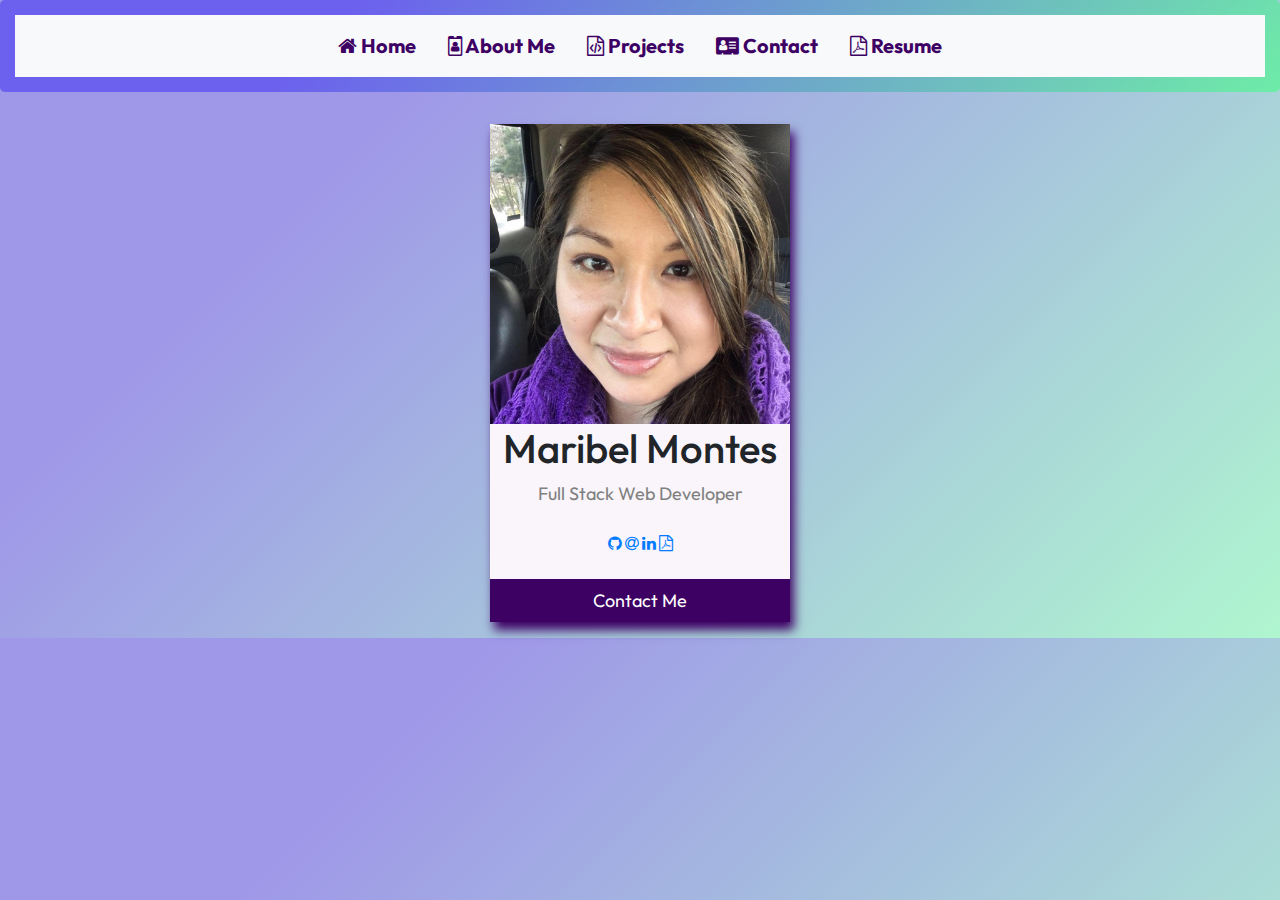
==== index.html @ 565d4271 "updated the index" ====
<!DOCTYPE html>
<html lang="en">
<head>
    <meta charset="UTF-8">
    <meta http-equiv="X-UA-Compatible" content="IE=edge">
    <meta name="viewport" content="width=device-width, initial-scale=1.0">
    <link rel="stylesheet" href="https://cdnjs.cloudflare.com/ajax/libs/twitter-bootstrap/4.5.0/css/bootstrap.min.css">
    <link href="https://fonts.googleapis.com/css2?family=Outfit&family=Sedgwick+Ave&display=swap" rel="stylesheet">
    <link rel="stylesheet" href="https://cdnjs.cloudflare.com/ajax/libs/font-awesome/4.7.0/css/font-awesome.min.css">
    <Link rel="stylesheet" type="text/css" href="./Assets/css/partial.css">
    <title>My Portafolio</title>
</head>
<body>
    <!-- Header of the page, will display 5 hyperlinks areas 
    about me, Works, projects, Conntact, Resume -->
    <header>
        <!-- Hyperlinks on the top of page will be conected to the portions displayed on the page-->
        <div class="jumbotron">
            <nav class="navbar bg-light justify-content-center">
                <div class="nav justify-content-center">
                    <a class="nav-link" href='./index.html'><i class="fa fa-home"></i> Home</a>
                    <a class="nav-link" href='./partial.html'><i class="fa fa-id-badge"></i> About Me</a>
                    <a class="nav-link" href='./projects.html'><i class="fa fa-file-code-o"></i> Projects</a>
                    <a class="nav-link" href="#contact-me-link"><i class="fa fa-address-card"></i> Contact</a>
                    <a class="nav-link" href="./Assets/pdf/Montes Maribel - Resume.pdf"><i class="fa fa-file-pdf-o"></i> Resume</a>
                </div>
            </nav>
        </div>
    </header>

    <main>
        <div class = "cardhome" >
            <img src="./Assets/pictures/Maribel.jpg" alt="picture of Maribel Montes" style="width:100%"/>
            <h1>Maribel Montes</h1>
            <p class="title">Full Stack Web Developer</p>
            <div style="margin: 24px 0;">
                <a href="https://github.com/MaryMD98"><i class="fa fa-github"></i></a> 
                <a href="mailto:maribel.montes4@gmail.com"><i class="fa fa-at"></i></a>  
                <a href="https://www.linkedin.com/in/maribel-montes-57375231/"><i class="fa fa-linkedin"></i></a>  
                <a href="#"><i class="fa fa-file-pdf-o"></i></a> 
            </div>
            <p><button>Contact Me</button></p>
        </div>

    </main>
</body>
</html>
---- Assets/css/partial.css ----
body{ 
    /* background: radial-gradient(circle,  #5680e9,  #5AB9EA, #84ceeb, #c1c8e4, #f8ceec, #a88beb, #8860d0,#37008f); */
    /* background: linear-gradient(45deg, #5680e9, #5AB9EA, #84ceeb, #c1c8e4, #f8ceec, #a88beb, #8860d0,#37008f); */
    /* background: linear-gradient(-45deg, #5680e9, #84ceeb, #5AB9EA, #c1c8e4, #8860d0); */
    /* background: linear-gradient(45deg, #FDFDFD, #DFCEE3, #736797, #C791AD, #9F6FA3, #B397C5, #8E6F84);     */
      
    background-color: #aff6cf; 
background-image: linear-gradient(315deg, #aff6cf 0%, #9f98e8 74%);

/* background-color: #5de6de;
background-image: linear-gradient(315deg, #5de6de 0%, #b58ecc 74%); */

/* background-color: #f8ceec;
background-image: linear-gradient(315deg, #f8ceec 0%, #a88beb 74%); */

/* background-color: #89d4cf;
background-image: linear-gradient(315deg, #89d4cf 0%, #6e45e1 74%); */

/* background-color: #923cb5;
background-image: linear-gradient(147deg, #923cb5 0%, #000000 74%);  */

}

.cardme {
    box-shadow: 4px 8px 10px 0 #3d0164;
    max-width: 300px;
    float:left;
    margin-left: 40px;
    margin-right: 20px;
    margin-top: 10px;
    margin-bottom: 20px;
    text-align: center;
    font-family: 'Outfit', arial;
    background: #f9f5fa;
}

.cardhome {
    box-shadow: 4px 8px 10px 0 #3d0164;
    max-width: 300px;
    margin: auto;
    text-align: center;
    font-family: 'Outfit', arial;
    background: #f9f5fa;
}

.title {
    color: grey;
    font-size: 18px;
}
  
button {
    border: none;
    outline: 0;
    display: inline-block;
    padding: 8px;
    color: white;
    background-color: #3d0164;
    text-align: center;
    cursor: pointer;
    width: 100%;
    font-size: 18px;
}
  
i:hover{
    color: #541283;
    opacity: 0.7;
}

.cardme a {
    text-decoration: none;
    font-size: 22px;
    color: black;
    padding-left: 5px;
    padding-right: 5px;
}
  
button:hover, a:hover {
    opacity: 0.7;
}

/* Navbar */
.jumbotron{
    padding: 15px;
    background-color: #aff6cf; 
    background-image: linear-gradient(315deg, #6eeca7 0%, #6c60ee 74%);
}

header nav a{
    margin:auto;
    font-size: 20px;
    color: #3d0164;
    font-weight: bold;
    font-family: 'Outfit', arial; /*'Sedgwick Ave', cursive;*/
}

header nav a:hover{
    color: #541283;
    opacity: 0.7;
}

/* about me box */
.aboutMEmsg{
    padding-top: 40px;
    padding-bottom: 20px;
}

.aboutMEmsg h2{
    margin-bottom: 20px;
    font-weight:bold;
}

.aboutMEmsg p{
    font-size: 14px;
    margin-bottom:10px;
}

.box-info{
    box-shadow: 4px 8px 10px 0 #3d0164;
    max-width: 800px;
    float: left; 
    margin-right: 40px;
    margin-left: 20px;
    margin-top: 10px;
    padding-left: 20px;
    display: flexbox;
    font-family: 'Outfit', sans-serif;
    background-color: #f9f5fa;
    color: #3d0164;
}

/*********start cards area  *******/
.card{
    border-style: solid;
    border-width: 1px;
    border-radius: 50px;
    /* padding: 5px; */
    flex: 0 0 200px;  
    transform: rotate(8deg);
    box-shadow: 10px 10px 5px #aaaaaa;
    margin: 20px;
}

.card img{
    max-width:100%;
    max-height:100%;    
}

.card:hover , .card:hover h4 {
    box-shadow: inset 0px 0px 8px #e1b2e2, 0 0 30px #dea3e0;
  }
/*********end cards area  *******/
/******* start of the projects and WORKS area *******/
#projects-link , #works-link{
    margin-left:5px;
    margin-bottom:2px;
    padding-bottom:5px;
    font-weight:bold;
}

.projects , .works{
    /* padding:5px; */
    margin:5px;
    font-family: 'Outfit', arial;
}

.projects a , .works a{
    margin-top: 5px;
    color:#330757;
}

.project a:hover , .works a:hover{
    color: #c8bbd1;
}
/******* end of the projects and WORKS area *******/
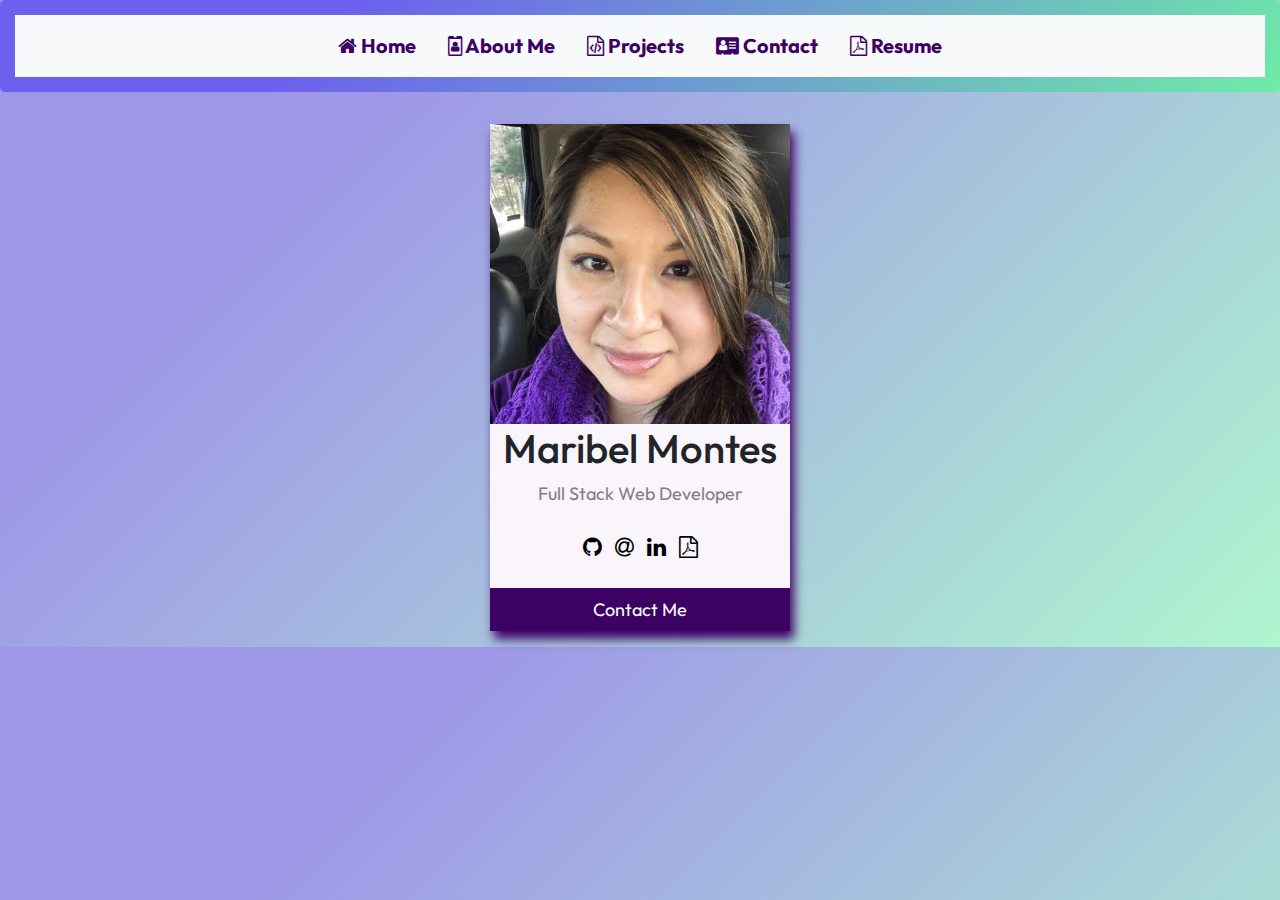
==== commit 0035d339: "added the resume page" ====
--- a/index.html
+++ b/index.html
@@ -22,7 +22,7 @@
                     <a class="nav-link" href='./partial.html'><i class="fa fa-id-badge"></i> About Me</a>
                     <a class="nav-link" href='./projects.html'><i class="fa fa-file-code-o"></i> Projects</a>
                     <a class="nav-link" href="#contact-me-link"><i class="fa fa-address-card"></i> Contact</a>
-                    <a class="nav-link" href="./Assets/pdf/Montes Maribel - Resume.pdf"><i class="fa fa-file-pdf-o"></i> Resume</a>
+                    <a class="nav-link" href='./resume.html'><i class="fa fa-file-pdf-o"></i> Resume</a>
                 </div>
             </nav>
         </div>
--- a/Assets/css/partial.css
+++ b/Assets/css/partial.css
@@ -66,7 +66,11 @@
     opacity: 0.7;
 }
 
-.cardme a {
+.cardme p {
+margin-bottom: 0px;
+}
+
+.cardme a , .cardhome a{
     text-decoration: none;
     font-size: 22px;
     color: black;
@@ -113,6 +117,12 @@
     font-size: 14px;
     margin-bottom:10px;
 }
+
+/* .aboutMEmsg i{
+    width: 200px;
+    height: 200px;
+    
+} */
 
 .box-info{
     box-shadow: 4px 8px 10px 0 #3d0164;
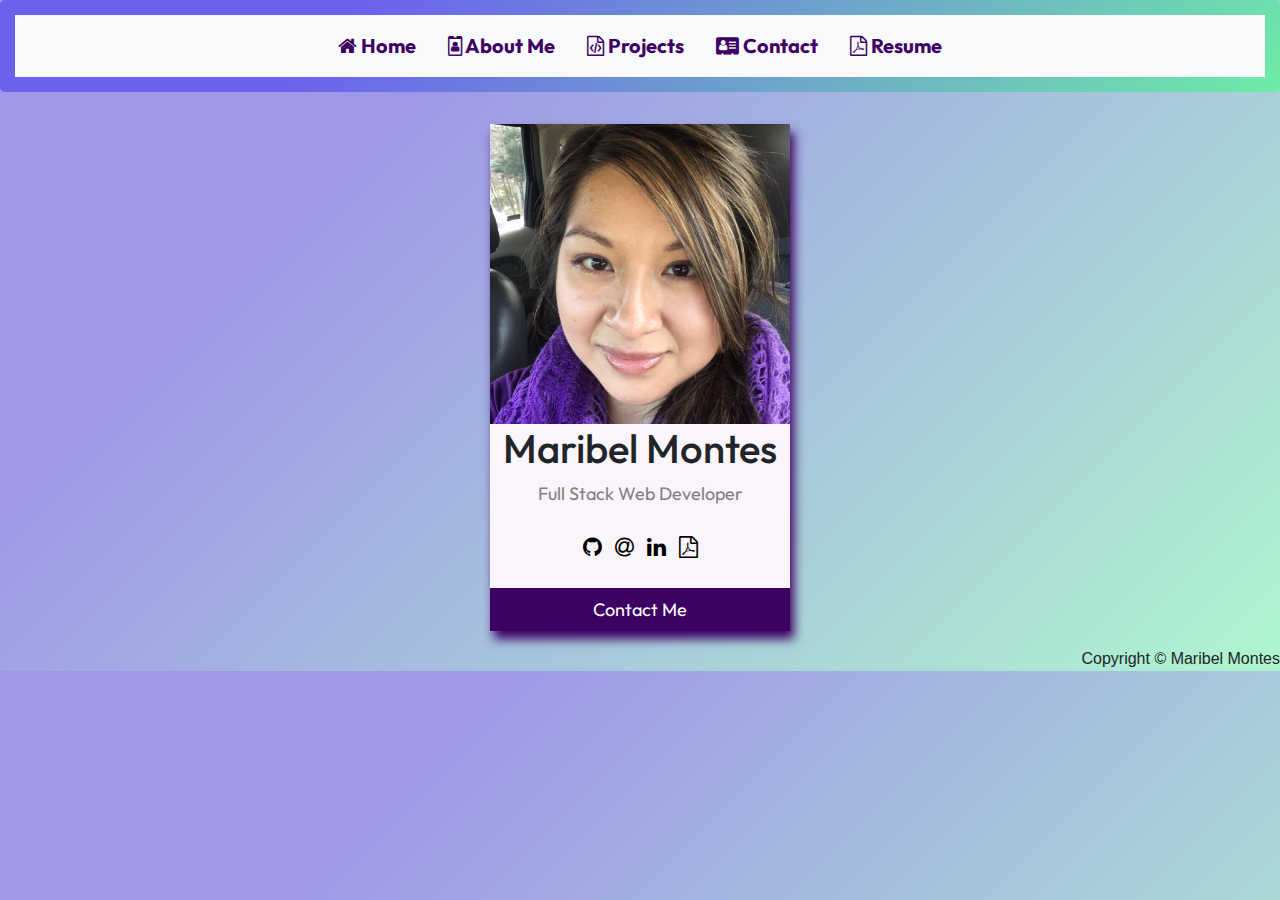
==== commit 924ffae5: "added the footer on the files" ====
--- a/index.html
+++ b/index.html
@@ -7,7 +7,7 @@
     <link rel="stylesheet" href="https://cdnjs.cloudflare.com/ajax/libs/twitter-bootstrap/4.5.0/css/bootstrap.min.css">
     <link href="https://fonts.googleapis.com/css2?family=Outfit&family=Sedgwick+Ave&display=swap" rel="stylesheet">
     <link rel="stylesheet" href="https://cdnjs.cloudflare.com/ajax/libs/font-awesome/4.7.0/css/font-awesome.min.css">
-    <Link rel="stylesheet" type="text/css" href="./Assets/css/partial.css">
+    <Link rel="stylesheet" type="text/css" href="./Assets/css/style.css">
     <title>My Portafolio</title>
 </head>
 <body>
@@ -21,7 +21,7 @@
                     <a class="nav-link" href='./index.html'><i class="fa fa-home"></i> Home</a>
                     <a class="nav-link" href='./partial.html'><i class="fa fa-id-badge"></i> About Me</a>
                     <a class="nav-link" href='./projects.html'><i class="fa fa-file-code-o"></i> Projects</a>
-                    <a class="nav-link" href="#contact-me-link"><i class="fa fa-address-card"></i> Contact</a>
+                    <a class="nav-link" href='./index.html'><i class="fa fa-address-card"></i> Contact</a>
                     <a class="nav-link" href='./resume.html'><i class="fa fa-file-pdf-o"></i> Resume</a>
                 </div>
             </nav>
@@ -29,19 +29,24 @@
     </header>
 
     <main>
+        <!-- profile card to display contact me info -->
         <div class = "cardhome" >
             <img src="./Assets/pictures/Maribel.jpg" alt="picture of Maribel Montes" style="width:100%"/>
             <h1>Maribel Montes</h1>
             <p class="title">Full Stack Web Developer</p>
             <div style="margin: 24px 0;">
-                <a href="https://github.com/MaryMD98"><i class="fa fa-github"></i></a> 
-                <a href="mailto:maribel.montes4@gmail.com"><i class="fa fa-at"></i></a>  
-                <a href="https://www.linkedin.com/in/maribel-montes-57375231/"><i class="fa fa-linkedin"></i></a>  
-                <a href="#"><i class="fa fa-file-pdf-o"></i></a> 
+                <a href="https://github.com/MaryMD98" target="_blank" rel="noopener noreferrer"><i class="fa fa-github"></i></a> 
+                <a href="mailto:maribel.montes4@gmail.com" ><i class="fa fa-at"></i></a>  
+                <a href="https://www.linkedin.com/in/maribel-montes-57375231/" target="_blank" rel="noopener noreferrer"><i class="fa fa-linkedin"></i></a>  
+                <a href="./Assets/pdf/Montes Maribel - Resume.pdf" target="_blank" rel="noopener noreferrer"><i class="fa fa-file-pdf-o"></i></a> 
             </div>
             <p><button>Contact Me</button></p>
         </div>
 
     </main>
+
+    <footer>
+        Copyright &copy; Maribel Montes
+    </footer>
 </body>
 </html>--- a/Assets/css/style.css
+++ b/Assets/css/style.css
@@ -0,0 +1,194 @@
+body{ 
+    /* background: radial-gradient(circle,  #5680e9,  #5AB9EA, #84ceeb, #c1c8e4, #f8ceec, #a88beb, #8860d0,#37008f); */
+    /* background: linear-gradient(45deg, #5680e9, #5AB9EA, #84ceeb, #c1c8e4, #f8ceec, #a88beb, #8860d0,#37008f); */
+    /* background: linear-gradient(-45deg, #5680e9, #84ceeb, #5AB9EA, #c1c8e4, #8860d0); */
+    /* background: linear-gradient(45deg, #FDFDFD, #DFCEE3, #736797, #C791AD, #9F6FA3, #B397C5, #8E6F84);     */
+      
+    background-color: #aff6cf; 
+background-image: linear-gradient(315deg, #aff6cf 0%, #9f98e8 74%);
+
+/* background-color: #5de6de;
+background-image: linear-gradient(315deg, #5de6de 0%, #b58ecc 74%); */
+
+/* background-color: #f8ceec;
+background-image: linear-gradient(315deg, #f8ceec 0%, #a88beb 74%); */
+
+/* background-color: #89d4cf;
+background-image: linear-gradient(315deg, #89d4cf 0%, #6e45e1 74%); */
+
+/* background-color: #923cb5;
+background-image: linear-gradient(147deg, #923cb5 0%, #000000 74%);  */
+
+}
+
+.cardme {
+    box-shadow: 4px 8px 10px 0 #3d0164;
+    max-width: 300px;
+    float:left;
+    margin-left: 40px;
+    margin-right: 20px;
+    margin-top: 10px;
+    margin-bottom: 20px;
+    text-align: center;
+    font-family: 'Outfit', arial;
+    background: #f9f5fa;
+}
+
+.cardhome {
+    box-shadow: 4px 8px 10px 0 #3d0164;
+    max-width: 300px;
+    margin: auto;
+    text-align: center;
+    font-family: 'Outfit', arial;
+    background: #f9f5fa;
+}
+
+.title {
+    color: grey;
+    font-size: 18px;
+}
+  
+button {
+    border: none;
+    outline: 0;
+    display: inline-block;
+    padding: 8px;
+    color: white;
+    background-color: #3d0164;
+    text-align: center;
+    cursor: pointer;
+    width: 100%;
+    font-size: 18px;
+}
+  
+i:hover{
+    color: #541283;
+    opacity: 0.7;
+}
+
+.cardme p {
+margin-bottom: 0px;
+}
+
+.cardme a , .cardhome a{
+    text-decoration: none;
+    font-size: 22px;
+    color: black;
+    padding-left: 5px;
+    padding-right: 5px;
+}
+  
+button:hover, a:hover {
+    opacity: 0.7;
+}
+
+/* Navbar */
+.jumbotron{
+    padding: 15px;
+    background-color: #aff6cf; 
+    background-image: linear-gradient(315deg, #6eeca7 0%, #6c60ee 74%);
+}
+
+header nav a{
+    margin:auto;
+    font-size: 20px;
+    color: #3d0164;
+    font-weight: bold;
+    font-family: 'Outfit', arial; /*'Sedgwick Ave', cursive;*/
+}
+
+header nav a:hover{
+    color: #541283;
+    opacity: 0.7;
+}
+
+/* about me box */
+.aboutMEmsg{
+    padding-top: 40px;
+    padding-bottom: 20px;
+}
+
+.aboutMEmsg h2{
+    margin-bottom: 20px;
+    font-weight:bold;
+}
+
+.aboutMEmsg p{
+    font-size: 14px;
+    margin-bottom:10px;
+}
+
+.box-info{
+    box-shadow: 4px 8px 10px 0 #3d0164;
+    max-width: 800px;
+    min-width: 300px;
+    float: left; 
+    margin-right: 40px;
+    margin-left: 20px;
+    margin-top: 10px;
+    padding-left: 20px;
+    display: flexbox;
+    font-family: 'Outfit', sans-serif;
+    background-color: #f9f5fa;
+    color: #3d0164;
+}
+
+.box-info a{
+    color: #3d0164;
+}
+
+/*********start cards area  *******/
+.card{
+    border-style: solid;
+    border-width: 1px;
+    border-radius: 50px;
+    width: 200px;
+    height: 250px;
+    /* padding: 5px; */
+    flex: 0 0 200px;  
+    transform: rotate(8deg);
+    box-shadow: 10px 10px 5px #aaaaaa;
+    margin: 20px;
+}
+
+.card img{
+    max-width:100%;
+    max-height:100%;    
+}
+
+.card:hover , .card:hover h4 {
+    box-shadow: inset 0px 0px 8px #e1b2e2, 0 0 30px #dea3e0;
+  }
+/*********end cards area  *******/
+/******* start of the projects and WORKS area *******/
+#projects-link , #works-link{
+    margin-left:5px;
+    margin-bottom:2px;
+    padding-bottom:5px;
+    font-weight:bold;
+}
+
+.projects , .works{
+    /* padding:5px; */
+    margin:5px;
+    font-family: 'Outfit', arial;
+}
+
+.projects a , .works a{
+    margin-top: 5px;
+    color:#330757;
+}
+
+.project a:hover , .works a:hover{
+    color: #c8bbd1;
+}
+/******* end of the projects and WORKS area *******/
+
+.downloadit{
+    margin-left: 20px;
+}
+
+/******* footer *******/
+footer{
+    float: right;
+}
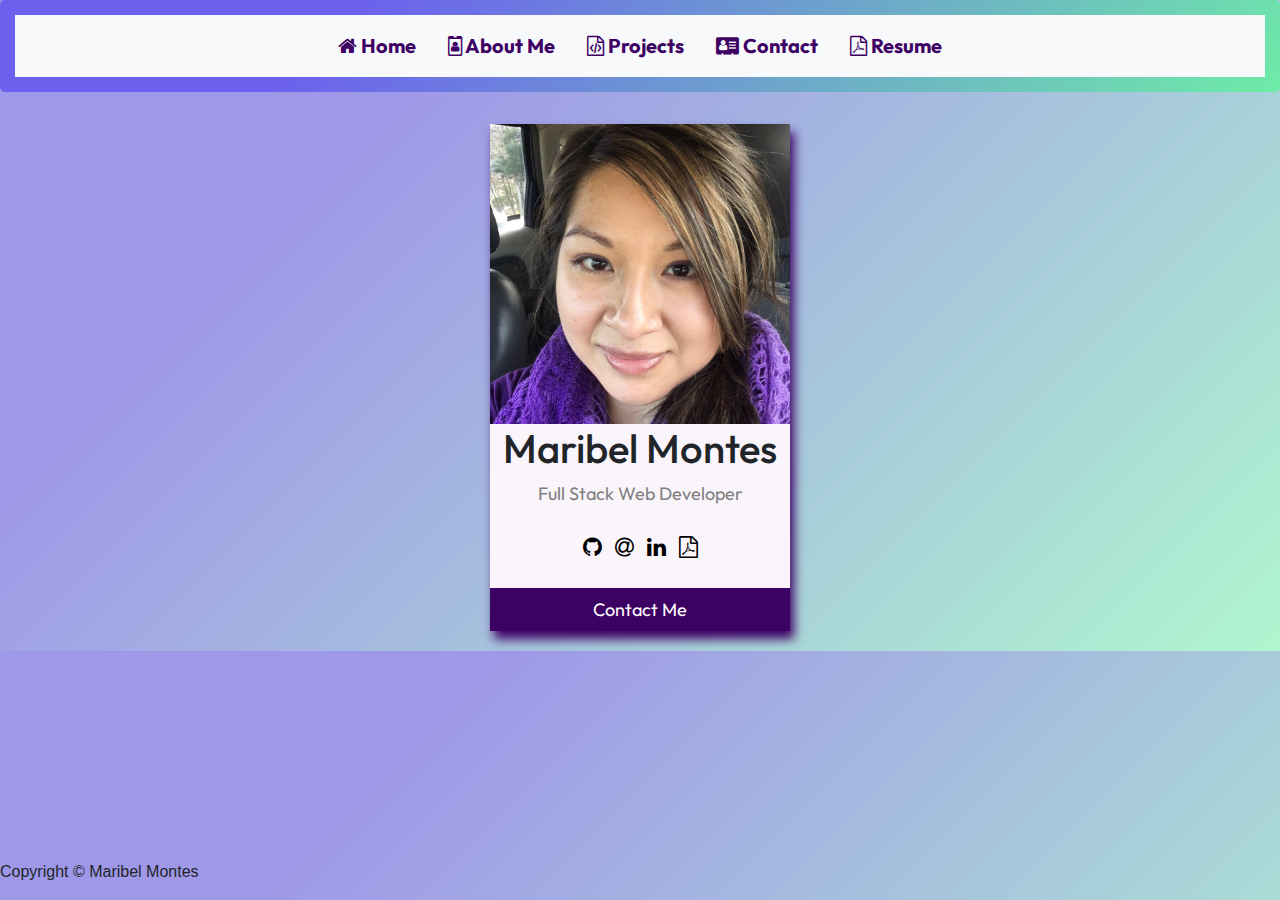
==== commit 2863388e: "changed the css on index, resume, and bio" ====
--- a/index.html
+++ b/index.html
@@ -28,7 +28,7 @@
         </div>
     </header>
 
-    <main>
+    <main class="mainbox">
         <!-- profile card to display contact me info -->
         <div class = "cardhome" >
             <img src="./Assets/pictures/Maribel.jpg" alt="picture of Maribel Montes" style="width:100%"/>
--- a/Assets/css/style.css
+++ b/Assets/css/style.css
@@ -21,6 +21,11 @@
 
 }
 
+.mainbox{
+    display:flex;
+    justify-content: center;
+}
+
 .cardme {
     box-shadow: 4px 8px 10px 0 #3d0164;
     max-width: 300px;
@@ -41,6 +46,7 @@
     text-align: center;
     font-family: 'Outfit', arial;
     background: #f9f5fa;
+    margin-bottom: 20px;
 }
 
 .title {
@@ -66,8 +72,8 @@
     opacity: 0.7;
 }
 
-.cardme p {
-margin-bottom: 0px;
+.cardme p , .cardhome p{
+    margin-bottom: 0px;
 }
 
 .cardme a , .cardhome a{
@@ -126,6 +132,7 @@
     margin-right: 40px;
     margin-left: 20px;
     margin-top: 10px;
+    margin-bottom: 20px;
     padding-left: 20px;
     display: flexbox;
     font-family: 'Outfit', sans-serif;
@@ -190,5 +197,9 @@
 
 /******* footer *******/
 footer{
-    float: right;
-}
+    position: absolute;
+    bottom: 0;
+    width: 100%;
+    height: 2.5rem;
+  /* float: left; */
+}
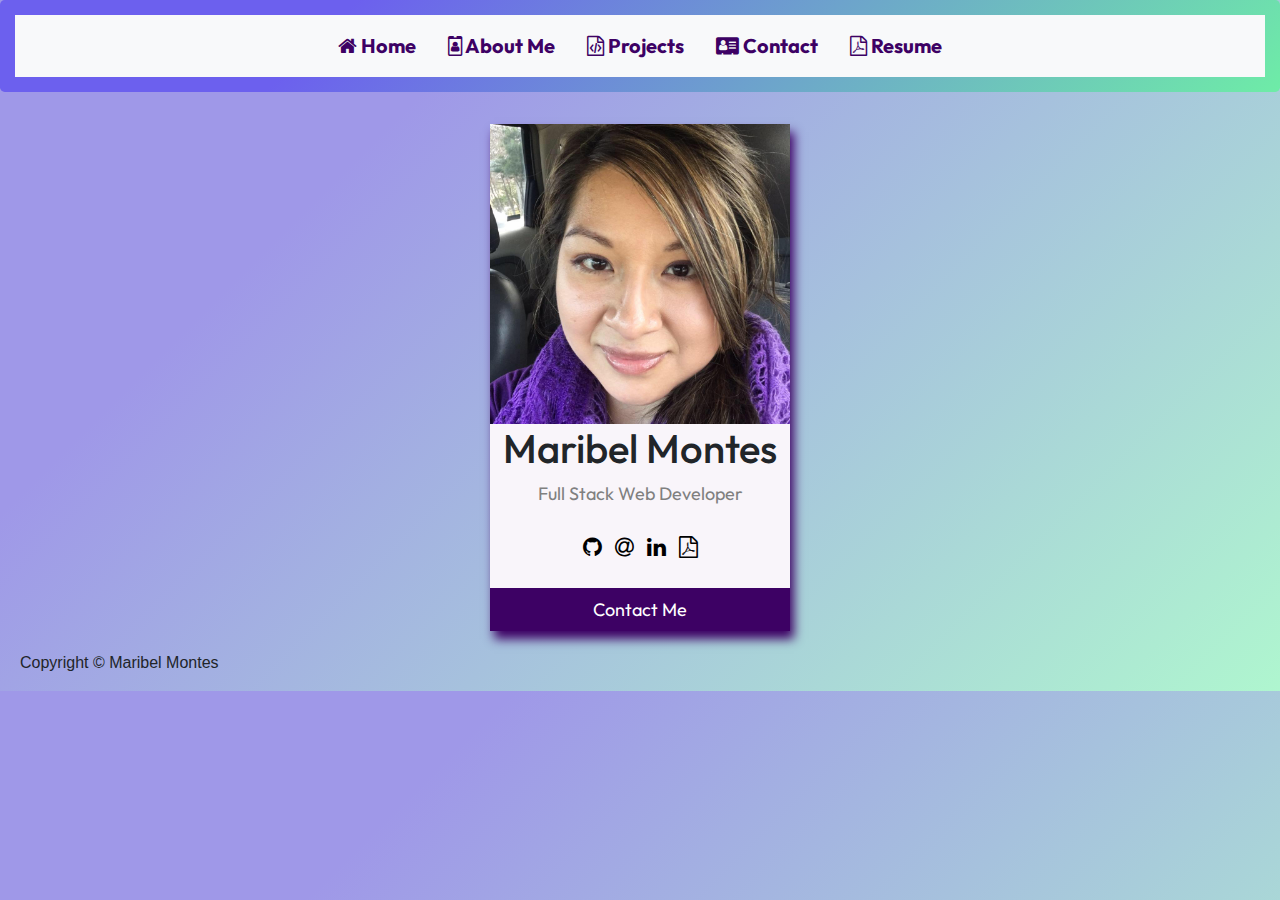
==== commit a1b73e7f: "updated the resume pdf" ====
--- a/index.html
+++ b/index.html
@@ -43,6 +43,11 @@
             <p><button>Contact Me</button></p>
         </div>
 
+        <!-- follow me card -->
+        <!-- <div>
+            <p>HELLO!!</p>
+            <p>My name is Maribel, I am a junior Dev, follow my work here -></p>
+        </div> -->
     </main>
 
     <footer>
--- a/Assets/css/style.css
+++ b/Assets/css/style.css
@@ -5,20 +5,19 @@
     /* background: linear-gradient(45deg, #FDFDFD, #DFCEE3, #736797, #C791AD, #9F6FA3, #B397C5, #8E6F84);     */
       
     background-color: #aff6cf; 
-background-image: linear-gradient(315deg, #aff6cf 0%, #9f98e8 74%);
-
-/* background-color: #5de6de;
-background-image: linear-gradient(315deg, #5de6de 0%, #b58ecc 74%); */
-
-/* background-color: #f8ceec;
-background-image: linear-gradient(315deg, #f8ceec 0%, #a88beb 74%); */
-
-/* background-color: #89d4cf;
-background-image: linear-gradient(315deg, #89d4cf 0%, #6e45e1 74%); */
-
-/* background-color: #923cb5;
-background-image: linear-gradient(147deg, #923cb5 0%, #000000 74%);  */
-
+    background-image: linear-gradient(315deg, #aff6cf 0%, #9f98e8 74%);
+
+    /* background-color: #5de6de;
+    background-image: linear-gradient(315deg, #5de6de 0%, #b58ecc 74%); */
+
+    /* background-color: #f8ceec;
+    background-image: linear-gradient(315deg, #f8ceec 0%, #a88beb 74%); */
+
+    /* background-color: #89d4cf;
+    background-image: linear-gradient(315deg, #89d4cf 0%, #6e45e1 74%); */
+
+    /* background-color: #923cb5;
+    background-image: linear-gradient(147deg, #923cb5 0%, #000000 74%);  */
 }
 
 .mainbox{
@@ -88,7 +87,7 @@
     opacity: 0.7;
 }
 
-/* Navbar */
+/********* Navbar  *******/
 .jumbotron{
     padding: 15px;
     background-color: #aff6cf; 
@@ -108,12 +107,7 @@
     opacity: 0.7;
 }
 
-/* about me box */
-.aboutMEmsg{
-    padding-top: 40px;
-    padding-bottom: 20px;
-}
-
+/********* about me box  *******/
 .aboutMEmsg h2{
     margin-bottom: 20px;
     font-weight:bold;
@@ -133,7 +127,7 @@
     margin-left: 20px;
     margin-top: 10px;
     margin-bottom: 20px;
-    padding-left: 20px;
+    padding: 20px;
     display: flexbox;
     font-family: 'Outfit', sans-serif;
     background-color: #f9f5fa;
@@ -197,9 +191,47 @@
 
 /******* footer *******/
 footer{
-    position: absolute;
+    position:relative;
     bottom: 0;
     width: 100%;
     height: 2.5rem;
+    margin-left: 20px;
   /* float: left; */
 }
+
+/**********************************/
+
+/* for diferent types of screen */
+/* using a mobile-first approach, use `min-width` values going from narrow -> wide for a responsive design */
+/* maxwidth means if device width is less than or equal to 768px then do the code */
+/* min width means if device with is greater than or equal to 992 do the code*/
+
+/* media query on small devices */
+/* device less than 768px - use maxwidth */
+@media screen and (max-width: 768px) {
+    /* on tablets, set columns to only be 50% of the width and not grow */
+    /* headear will be on one single line */
+   
+    .mainbox{
+        flex-direction: column;
+    }   
+}
+  
+  /* media query for larger screens */
+  /* device greater than 992px - use min width */
+
+@media screen and (min-width: 992px) {
+
+    /* .projects , .works{
+        margin-top:20px;
+    }
+        
+    .box-info{
+        padding:30px;
+    }
+
+    .card{
+        flex-wrap: wrap;
+        flex-direction:row-reverse;
+    }     */
+}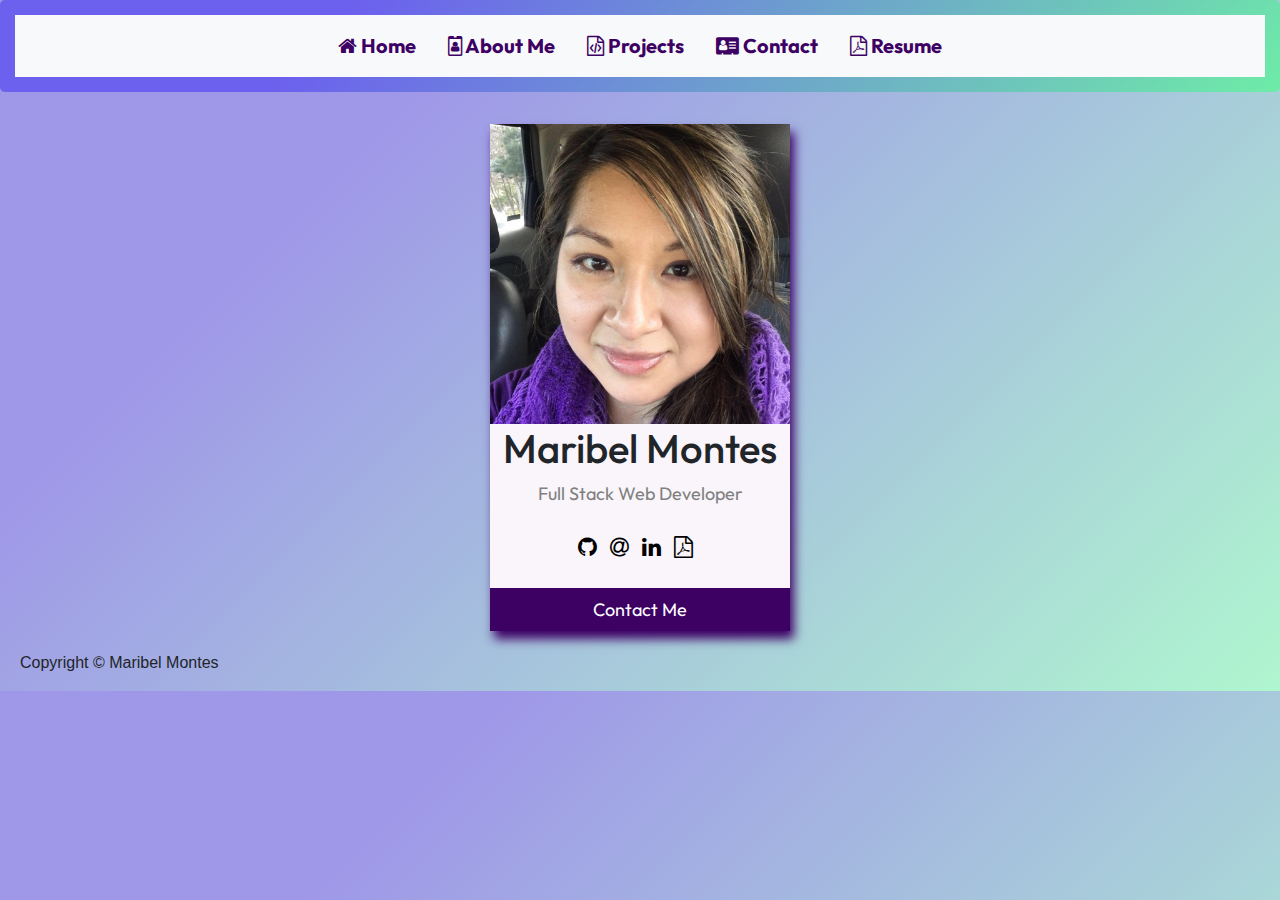
==== commit f2ee9197: "fixed contact me buttom" ====
--- a/index.html
+++ b/index.html
@@ -40,7 +40,7 @@
                 <a href="https://www.linkedin.com/in/maribel-montes-57375231/" target="_blank" rel="noopener noreferrer"><i class="fa fa-linkedin"></i></a>  
                 <a href="./Assets/pdf/Montes Maribel - Resume.pdf" target="_blank" rel="noopener noreferrer"><i class="fa fa-file-pdf-o"></i></a> 
             </div>
-            <p><button>Contact Me</button></p>
+            <p><a href="mailto:maribel.montes4@gmail.com"><button>Contact Me</button></a></p>
         </div>
 
         <!-- follow me card -->
--- a/Assets/css/style.css
+++ b/Assets/css/style.css
@@ -79,8 +79,8 @@
     text-decoration: none;
     font-size: 22px;
     color: black;
-    padding-left: 5px;
-    padding-right: 5px;
+    /* padding-left: 5px; */
+    padding-right: 10px;
 }
   
 button:hover, a:hover {
